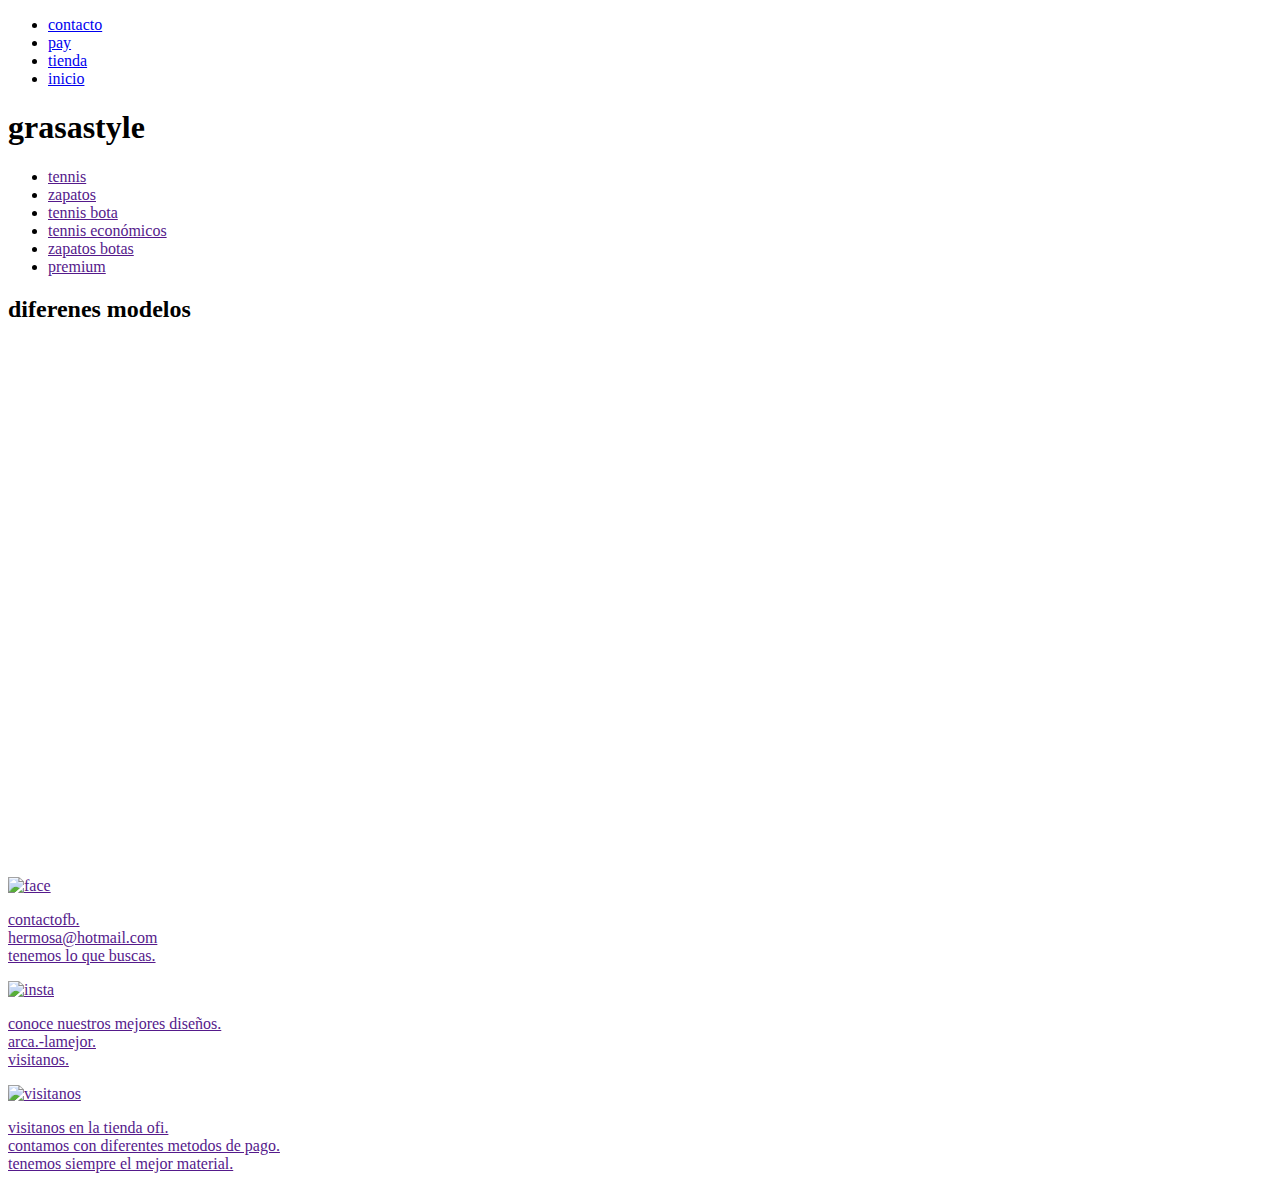
==== index.html @ f6c24d56 "corrección completa navbar" ====
<!DOCTYPE html>
<html lang="en">
    <head>
        <meta charset="UTF-8">
        <meta http-equiv="X-UA-Compatible" content="IE=edge">
        <meta name="viewport" content="width=device-width, initial-scale=1.0">
        <link rel="stylesheet" href="./diseño/pasos.css">
        <title>grasastyle</title>
    </head>
<!--esta la quero hacer como mi pagina principal basicamente un poco de todo-->
    <body>
        <header class="nav"><!--barra de navegación principal-->
            <nav>
                <ul>
                    <li><a href="./pagina/segunda.html">contacto</a>
                    <li><a href="./pagina/tercera.html">pay</a></li>
                    <li><a href="./pagina/cuarta.html">tienda</a></li>
                    <li><a href="./pagina/quinta.html">inicio</a></li>
                </ul>
            </nav>
            <h1>grasastyle</h1>
        </header>
        <main class="subnav">
            <article> <!--subbarra-->
                <nav>
                    <ul>
                        <li><a href="">tennis</a></li>
                        <li><a href="">zapatos</a></li>
                        <li><a href="">tennis bota</a></li>
                        <li><a href="">tennis económicos</a></li>
                        <li><a href="">zapatos botas</a></li>
                        <li><a href="">premium</a></li>
                    </ul>
                </nav>
                <section> 
                    <div>
                        <h2 class="subtitle">diferenes modelos</h2>
                    </div>
                    <div class="video">
                        <iframe width="942" height="530" src="https://www.youtube.com/embed/3RSHF_QM9GA" title="LV1920X1080" frameborder="0" allow="accelerometer; autoplay; clipboard-write; encrypted-media; gyroscope; picture-in-picture; web-share" allowfullscreen></iframe>
                    </div>
                </section>
            </article>
        </main>
        <aside>
        </aside>
        <footer>
            <div class="records">
                <a href="">
                    <img src="./img/logoface.png" alt="face">
                    <p>
                        contactofb. <br>
                        hermosa@hotmail.com <br>
                        tenemos lo que buscas.
                    </p>
                </a>
            </div>
            <div class="records">
                <a href=""> 
                    <img src="./img/logoinsta.png" alt="insta">
                    <p>
                        conoce nuestros mejores diseños. <br>
                        arca.-lamejor. <br>
                        visitanos.
                    </p>
                </a>    
            </div>
            <div class="records">
                <a href=""> 
                    <img src="./img/logoubi.png" alt="visitanos">
                    <p>
                    visitanos en la tienda ofi. <br>
                    contamos con diferentes metodos de pago. <br>
                    tenemos siempre el mejor material.
                    </p> 
                </a>
            </div>
        </footer>
    </body>
</html>
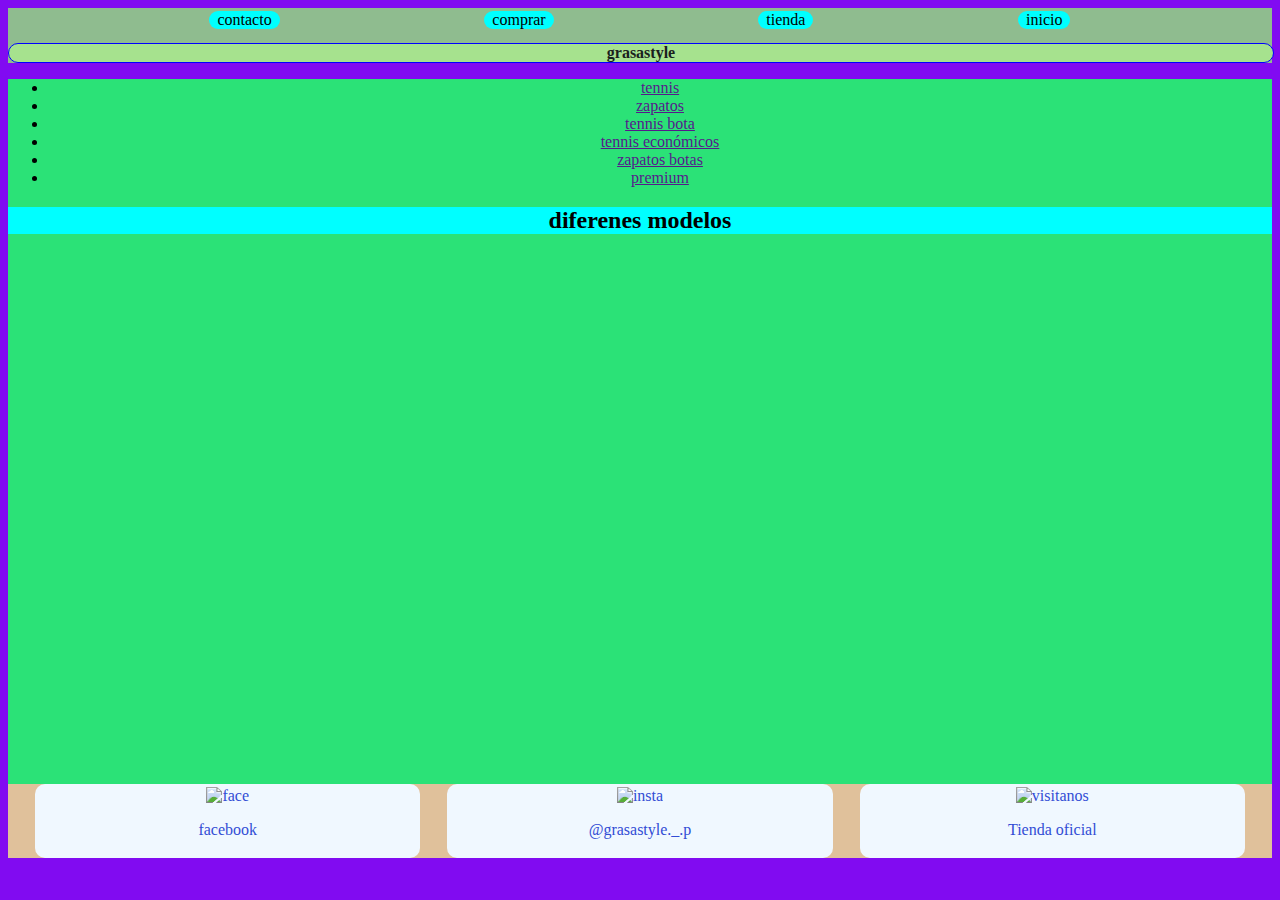
==== commit 5c9c76b0: "acomode un poco mas estetica la pagina" ====
--- a/index.html
+++ b/index.html
@@ -13,7 +13,7 @@
             <nav>
                 <ul>
                     <li><a href="./pagina/segunda.html">contacto</a>
-                    <li><a href="./pagina/tercera.html">pay</a></li>
+                    <li><a href="./pagina/tercera.html">comprar</a></li>
                     <li><a href="./pagina/cuarta.html">tienda</a></li>
                     <li><a href="./pagina/quinta.html">inicio</a></li>
                 </ul>
@@ -45,36 +45,32 @@
         <aside>
         </aside>
         <footer>
-            <div class="records">
-                <a href="">
-                    <img src="./img/logoface.png" alt="face">
-                    <p>
-                        contactofb. <br>
-                        hermosa@hotmail.com <br>
-                        tenemos lo que buscas.
-                    </p>
-                </a>
-            </div>
-            <div class="records">
-                <a href=""> 
-                    <img src="./img/logoinsta.png" alt="insta">
-                    <p>
-                        conoce nuestros mejores diseños. <br>
-                        arca.-lamejor. <br>
-                        visitanos.
-                    </p>
-                </a>    
-            </div>
-            <div class="records">
-                <a href=""> 
-                    <img src="./img/logoubi.png" alt="visitanos">
-                    <p>
-                    visitanos en la tienda ofi. <br>
-                    contamos con diferentes metodos de pago. <br>
-                    tenemos siempre el mejor material.
-                    </p> 
-                </a>
-            </div>
+            <section class="recor">
+                <div class="records">
+                    <a href="">
+                        <img src="../img/logoface.png" alt="face">
+                        <p>
+                            facebook
+                        </p>
+                    </a>
+                </div>
+                <div class="records">
+                    <a href="">
+                        <img src="../img/logoinsta.png" alt="insta">
+                        <p>
+                            @grasastyle._.p
+                        </p>
+                    </a>
+                </div>
+                <div class="records">
+                    <a href="">
+                        <img src="../img/logoubi.png" alt="visitanos">
+                        <p>
+                            Tienda oficial
+                        </p>
+                    </a>
+                </div>
+            </section>
         </footer>
     </body>
 </html>--- a/diseño/pasos.css
+++ b/diseño/pasos.css
@@ -0,0 +1,134 @@
+body {
+    background-color: rgb(129, 11, 241);
+}
+h1 { /*titulo de los temas principales de paginas importantes*/
+    background-color: rgb(166, 226, 142);
+    text-align: center ;
+    width: 100%;
+    color: rgb(26, 33, 29);
+    font-family:'Times New Roman', Times, serif;
+    font-size: 100%;
+    border: 1px solid blue;
+    border-radius: 50px;
+}
+.nav { /*barra de navegación*/ /*caja*/
+    background-color: darkseagreen;
+    width: 100%;
+}
+.nav nav ul { /*barra de navegacion*/
+    display: flex;
+    list-style-type: none;
+    flex-direction: row;
+    flex-wrap: wrap;
+    align-items: center;
+    justify-content: space-evenly;
+    font-size: 1rem;
+    margin: 0;
+    padding: 0;
+}
+.nav nav ul li{
+    background-color: aqua;
+    border-radius: 15px;
+    margin:.2rem;
+    display: inline;
+}
+.nav nav ul li a {
+    text-decoration: none;
+    color: black;
+    padding: .5rem;
+}
+.subtitle { 
+    background-color: aqua;
+    text-align: center;
+}
+.video {
+    display: flex;
+    width: 100%;
+    justify-content: center;
+}
+.subnav article{
+    background-color: #2be277;
+    text-align: center;
+}
+.subnav article section div {
+    margin: auto;
+}
+.contact {
+    display: flex;
+    flex-direction: column;
+    align-items: center;
+}
+.contact form {
+    background-color: rgb(79, 140, 208);
+}
+.contact .contactclient{
+    border: none;
+    background-color: #2be277;
+    width: 100%;
+    padding: 5px;
+}
+.contact .contactclient a {
+    text-decoration: none;
+    color: black;
+}
+.pay {
+    background-color: rgb(235, 200, 82);
+    font-weight: 900;
+    text-align: center;
+}
+.card {
+    background-color: blue;
+    text-align: center;
+    width: 15rem;
+}
+.card__img {
+    border: 3px solid grey;
+    margin: auto;
+}
+.card__tittle, .card__description {
+    font-family: Impact, Haettenschweiler, 'Arial Narrow Bold', sans-serif;
+}
+.card__button{
+    background-color: burlywood;
+    text-align: center;
+}
+/*al footer ya no supe como hacerle solo quería que se quedara sujetado en la parte de abajo*/
+.recor {
+    background-color:rgb(224, 193, 155) ;
+    display: flex;
+    flex-direction:row;
+    text-align: center;
+    justify-content: space-evenly;
+    align-items: center;
+    width: 100%;
+}
+.recor .records {
+    background-color: aliceblue;
+    text-decoration: none;
+    border-radius: 10px;
+    padding: 3px;
+    width: 30%;
+}
+.recor .records a {
+    text-decoration: none;
+    color: rgb(50, 77, 213);
+} 
+.recor .records img {
+    width: 30%;
+}
+
+
+
+@media screen and (max-width:422px){
+    /*empezando a trabajar con grillas*/
+    .nav {
+        display: inline-block;
+        
+    }
+    .nav nav ul {
+        
+        flex-direction: row;
+    }
+    
+} 
+/*hice lo que pude prof y tutores jeje muchas gracias :)*/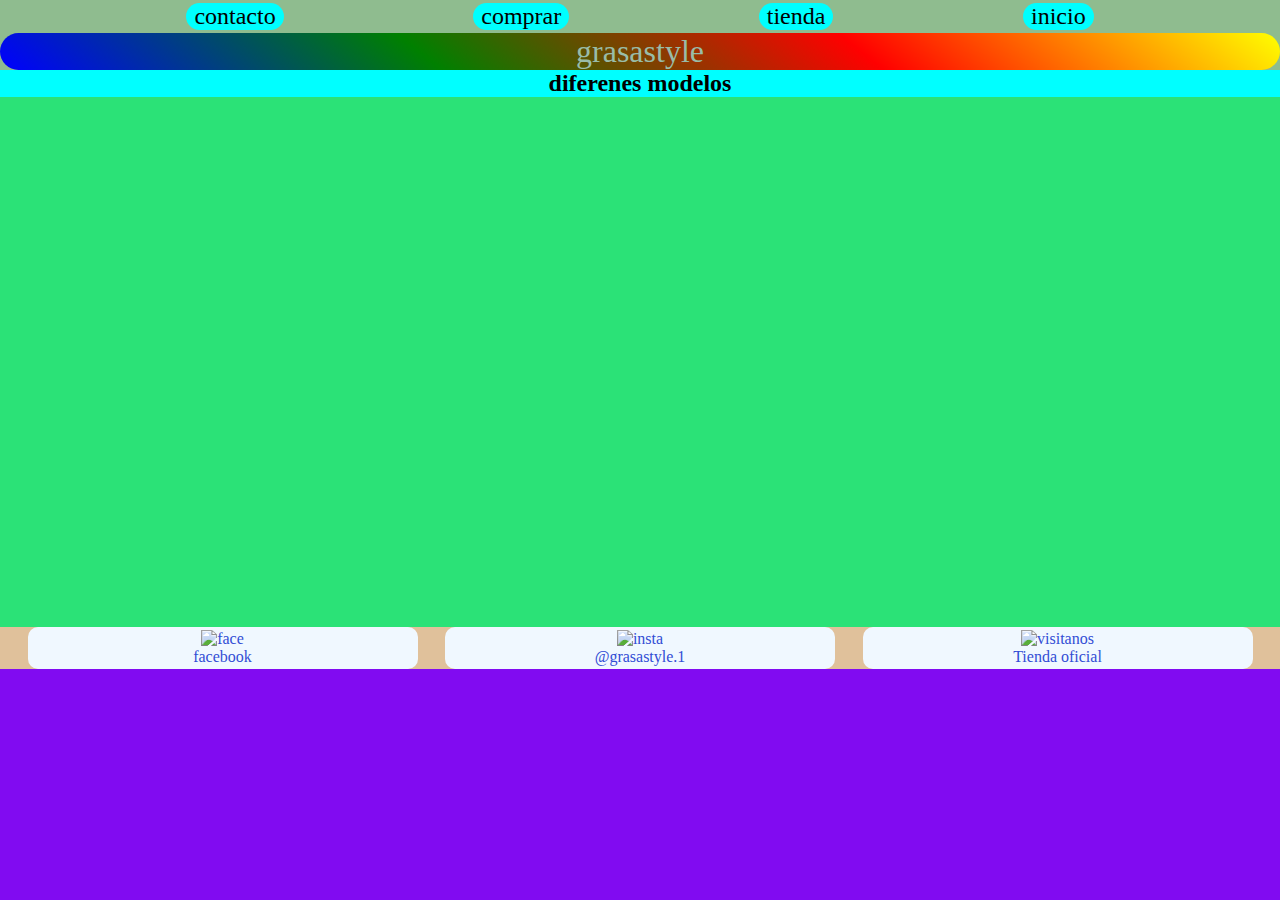
==== commit 76776960: "subbarra de navegación al index en el titulo y mejor diseño" ====
--- a/index.html
+++ b/index.html
@@ -18,12 +18,9 @@
                     <li><a href="./pagina/quinta.html">inicio</a></li>
                 </ul>
             </nav>
-            <h1>grasastyle</h1>
-        </header>
-        <main class="subnav">
-            <article> <!--subbarra-->
-                <nav>
-                    <ul>
+            <h1 class="gradiente">grasastyle
+                <nav class="sub">
+                    <ul class="subnav">
                         <li><a href="">tennis</a></li>
                         <li><a href="">zapatos</a></li>
                         <li><a href="">tennis bota</a></li>
@@ -32,6 +29,10 @@
                         <li><a href="">premium</a></li>
                     </ul>
                 </nav>
+            </h1>
+        </header>
+        <main class="mate">
+            <article> <!--video-->
                 <section> 
                     <div>
                         <h2 class="subtitle">diferenes modelos</h2>
@@ -48,7 +49,7 @@
             <section class="recor">
                 <div class="records">
                     <a href="">
-                        <img src="../img/logoface.png" alt="face">
+                        <img src="./img/logoface.png" alt="face">
                         <p>
                             facebook
                         </p>
@@ -56,15 +57,15 @@
                 </div>
                 <div class="records">
                     <a href="">
-                        <img src="../img/logoinsta.png" alt="insta">
+                        <img src="./img/logoinsta.png" alt="insta">
                         <p>
-                            @grasastyle._.p
+                            @grasastyle.1
                         </p>
                     </a>
                 </div>
                 <div class="records">
                     <a href="">
-                        <img src="../img/logoubi.png" alt="visitanos">
+                        <img src="./img/logoubi.png" alt="visitanos">
                         <p>
                             Tienda oficial
                         </p>
--- a/diseño/pasos.css
+++ b/diseño/pasos.css
@@ -1,19 +1,36 @@
+* {
+    margin: 0;
+    padding: 0;
+}    
 body {
     background-color: rgb(129, 11, 241);
 }
-h1 { /*titulo de los temas principales de paginas importantes*/
-    background-color: rgb(166, 226, 142);
-    text-align: center ;
-    width: 100%;
-    color: rgb(26, 33, 29);
-    font-family:'Times New Roman', Times, serif;
-    font-size: 100%;
-    border: 1px solid blue;
-    border-radius: 50px;
-}
 .nav { /*barra de navegación*/ /*caja*/
     background-color: darkseagreen;
+    align-items: center;
     width: 100%;
+}
+.nav .gradiente { /*titulo de los temas principales de paginas importantes*/
+    background-color: rgb(33, 43, 225);
+    text-align: center;
+    font-weight: 300;
+    width: 100%;
+    color: rgb(153, 188, 168);
+    font-family:'Times New Roman', Times, serif;
+    border-radius: 30px;
+    background-image: linear-gradient(39deg, blue, green, red, yellow) ;
+}
+.nav .gradiente .sub {
+    transition: 3s;
+    display: none;
+}
+
+.nav .gradiente .sub .subnav li{
+    background-color: #2be277;
+}
+.gradiente:hover> .sub {
+    display: flex;
+
 }
 .nav nav ul { /*barra de navegacion*/
     display: flex;
@@ -22,9 +39,7 @@
     flex-wrap: wrap;
     align-items: center;
     justify-content: space-evenly;
-    font-size: 1rem;
-    margin: 0;
-    padding: 0;
+    font-size: 1.5rem;
 }
 .nav nav ul li{
     background-color: aqua;
@@ -46,11 +61,11 @@
     width: 100%;
     justify-content: center;
 }
-.subnav article{
+.mate article{
     background-color: #2be277;
     text-align: center;
 }
-.subnav article section div {
+.mate article section div {
     margin: auto;
 }
 .contact {
@@ -64,35 +79,64 @@
 .contact .contactclient{
     border: none;
     background-color: #2be277;
-    width: 100%;
+    border-radius: 15px;
+    width: 8%;
     padding: 5px;
+    margin: 1rem;
 }
 .contact .contactclient a {
     text-decoration: none;
     color: black;
+    width: 100%;
 }
 .pay {
     background-color: rgb(235, 200, 82);
     font-weight: 900;
     text-align: center;
 }
+.products {
+    display: flex;
+    align-items: center;
+    justify-content: center;
+    flex-wrap: wrap;
+}
 .card {
     background-color: blue;
-    text-align: center;
-    width: 15rem;
-}
-.card__img {
-    border: 3px solid grey;
-    margin: auto;
+    width: 13rem;
+    margin: 1rem;
+    padding: .8rem;
+    border-radius: 16px;
 }
 .card__tittle, .card__description {
-    font-family: Impact, Haettenschweiler, 'Arial Narrow Bold', sans-serif;
+    display: flex;
+    flex-direction: column;
+    align-items: center;
 }
-.card__button{
-    background-color: burlywood;
+.card .card__img {
+
+    width: 100%;
+}
+.card .price {
+    display: flex;
+    justify-content: space-between;
+}
+.card .price a {
+    border: 2px solid black;
+    background-color: brown;
+    border-radius: 10px;
+}
+.ingreso {
+    background-color: chocolate;
+    display: inline-block;
+    margin: 3rem;
+}
+.imgini {
     text-align: center;
+    margin: 1rem;
 }
-/*al footer ya no supe como hacerle solo quería que se quedara sujetado en la parte de abajo*/
+.imgini img {
+    width: 50%;
+}
 .recor {
     background-color:rgb(224, 193, 155) ;
     display: flex;
@@ -119,6 +163,13 @@
 
 
 
+@media screen and (max-width:720px) {
+    .contact .contactclient{
+        width: 12%;
+    }
+}
+
+
 @media screen and (max-width:422px){
     /*empezando a trabajar con grillas*/
     .nav {
@@ -129,6 +180,8 @@
         
         flex-direction: row;
     }
-    
+    .contact .contactclient{
+        width: 40%;
+    }
 } 
 /*hice lo que pude prof y tutores jeje muchas gracias :)*/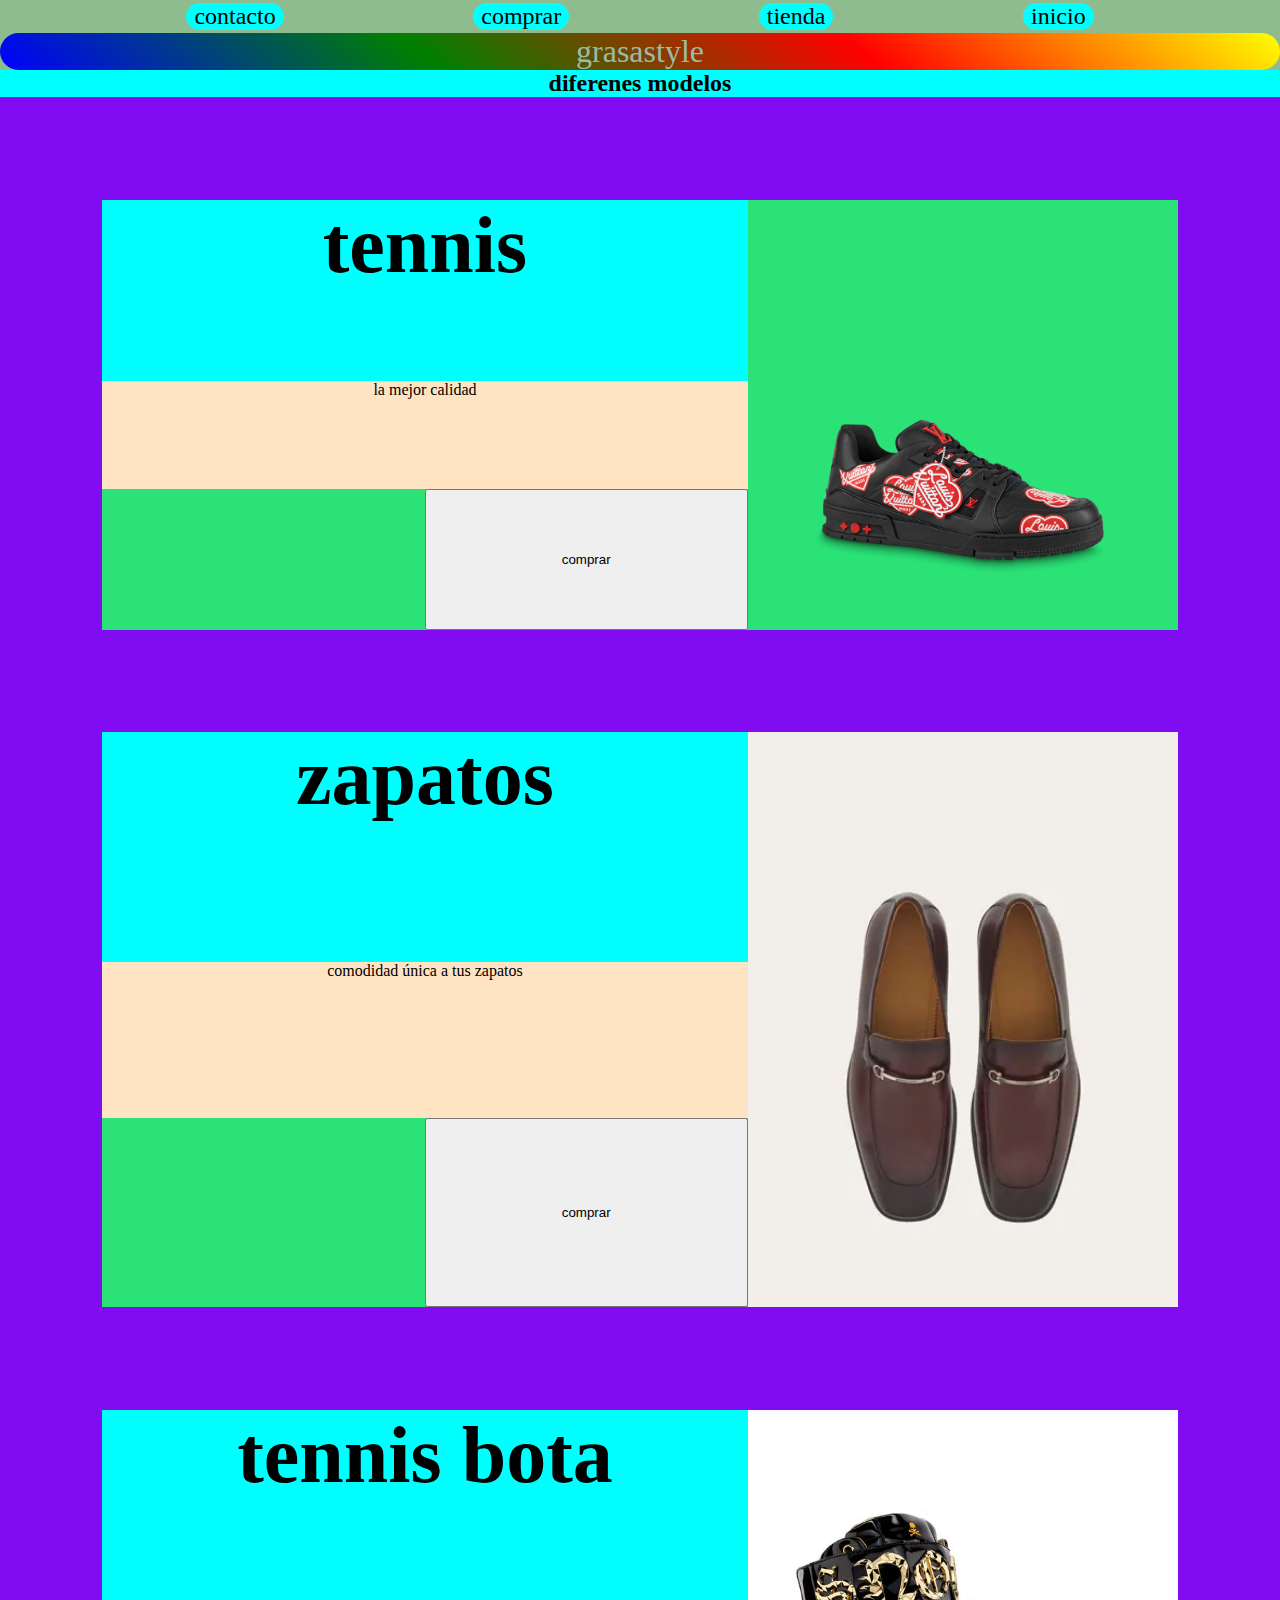
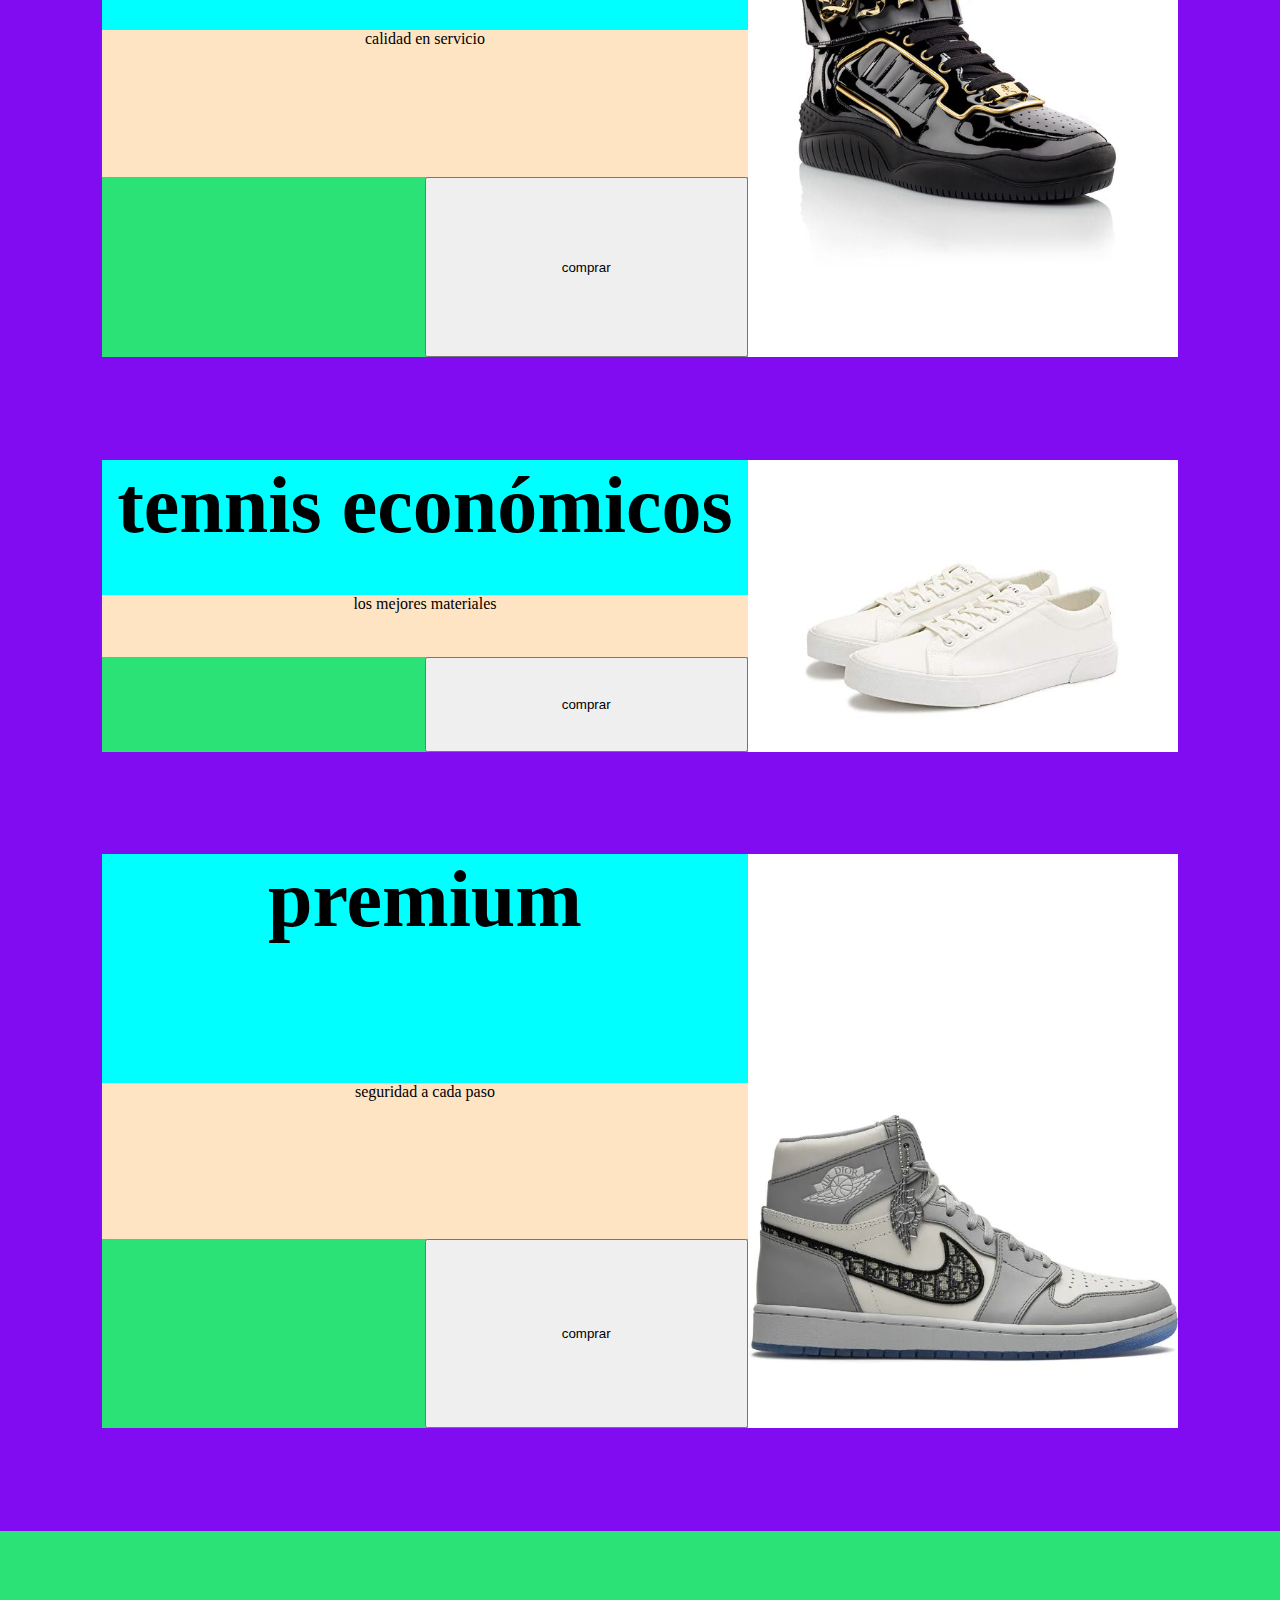
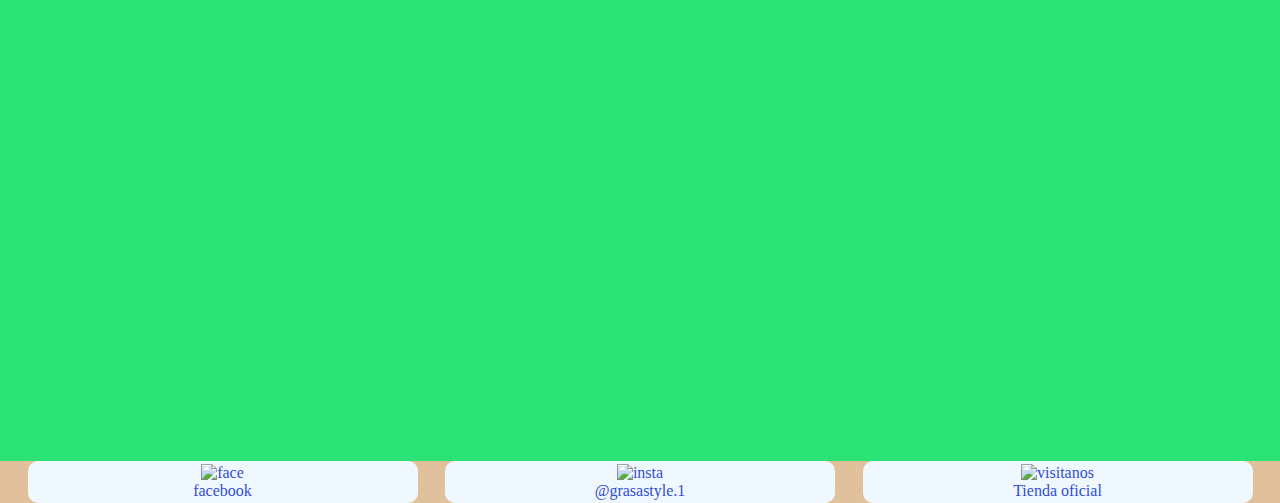
==== commit 88d92a6c: "empezando a dar grid al index" ====
--- a/index.html
+++ b/index.html
@@ -25,18 +25,49 @@
                         <li><a href="">zapatos</a></li>
                         <li><a href="">tennis bota</a></li>
                         <li><a href="">tennis económicos</a></li>
-                        <li><a href="">zapatos botas</a></li>
                         <li><a href="">premium</a></li>
                     </ul>
                 </nav>
             </h1>
         </header>
         <main class="mate">
-            <article> <!--video-->
-                <section> 
-                    <div>
-                        <h2 class="subtitle">diferenes modelos</h2>
-                    </div>
+            <section>
+                <div>
+                    <h2 class="subtitle">diferenes modelos</h2>
+                </div>
+            </section>
+            <article class="propri">
+                <h3 class="propri__tittle">tennis</h3>
+                <p class="propri__parrafo">la mejor calidad</p>
+                <button class="propri__button">comprar</button> <!--call to action-->
+                <img class="propri__img" src="./img/tennilv.webp" alt="">
+            </article>
+            <article class="propri">
+                <h3 class="propri__tittle">zapatos</h3>
+                <p class="propri__parrafo">comodidad única a tus zapatos</p>
+                <button class="propri__button">comprar</button> <!--call to action-->
+                <img class="propri__img" src="./img/zapato.webp" alt="">
+            </article>
+            <article class="propri">
+                <h3 class="propri__tittle">tennis bota</h3>
+                <p class="propri__parrafo">calidad en servicio</p>
+                <button class="propri__button">comprar</button> <!--call to action-->
+                <img class="propri__img" src="./img/tennbot.jpg" alt="">
+            </article>
+            <article class="propri">
+                <h3 class="propri__tittle">tennis económicos</h3>
+                <p class="propri__parrafo">los mejores materiales</p>
+                <button class="propri__button">comprar</button> <!--call to action-->
+                <img class="propri__img" src="./img/baratos.jpg" alt="">
+            </article>
+            <article class="propri">
+                <h3 class="propri__tittle">premium</h3>
+                <p class="propri__parrafo">seguridad a cada paso</p>
+                <button class="propri__button">comprar</button> <!--call to action-->
+                <img class="propri__img" src="./img/prmium.webp" alt="">
+            </article>
+            <article> 
+                <section> <!--video--> 
                     <div class="video">
                         <iframe width="942" height="530" src="https://www.youtube.com/embed/3RSHF_QM9GA" title="LV1920X1080" frameborder="0" allow="accelerometer; autoplay; clipboard-write; encrypted-media; gyroscope; picture-in-picture; web-share" allowfullscreen></iframe>
                     </div>
--- a/diseño/pasos.css
+++ b/diseño/pasos.css
@@ -24,12 +24,11 @@
     transition: 3s;
     display: none;
 }
-
 .nav .gradiente .sub .subnav li{
     background-color: #2be277;
 }
 .gradiente:hover> .sub {
-    display: flex;
+    display: inline;
 
 }
 .nav nav ul { /*barra de navegacion*/
@@ -52,13 +51,42 @@
     color: black;
     padding: .5rem;
 }
-.subtitle { 
+.mate .subtitle { 
     background-color: aqua;
     text-align: center;
 }
+.mate .propri {
+    display:grid;
+    grid-template-columns: 30% 30% 40%;
+    grid-template-rows: min-content min-content min-content;
+    grid-template-areas: 
+    "titulo  titulo img"
+    "parrafo  parrafo img"
+    "...  call  img";
+    margin: 8%;
+}
+.mate .propri .propri__tittle {
+    grid-area: titulo;
+    background-color: aqua;
+    font-size: 5rem;
+}
+.mate .propri .propri__parrafo {
+    grid-area: parrafo;
+    background-color: bisque;
+}
+.mate .propri .propri__img {
+    grid-area: img;
+    display: block;
+    margin: auto;
+    width: 100%;
+}
+.mate .propri .propri__button{
+    grid-area: call;
+    padding: 1rem;
+}
 .video {
     display: flex;
-    width: 100%;
+    width: 90%;
     justify-content: center;
 }
 .mate article{
@@ -130,6 +158,13 @@
     display: inline-block;
     margin: 3rem;
 }
+.butingres input{
+    display: block;
+    border: none;
+    padding: 1rem;
+    margin: 2rem;
+    background-color: aquamarine;
+}
 .imgini {
     text-align: center;
     margin: 1rem;
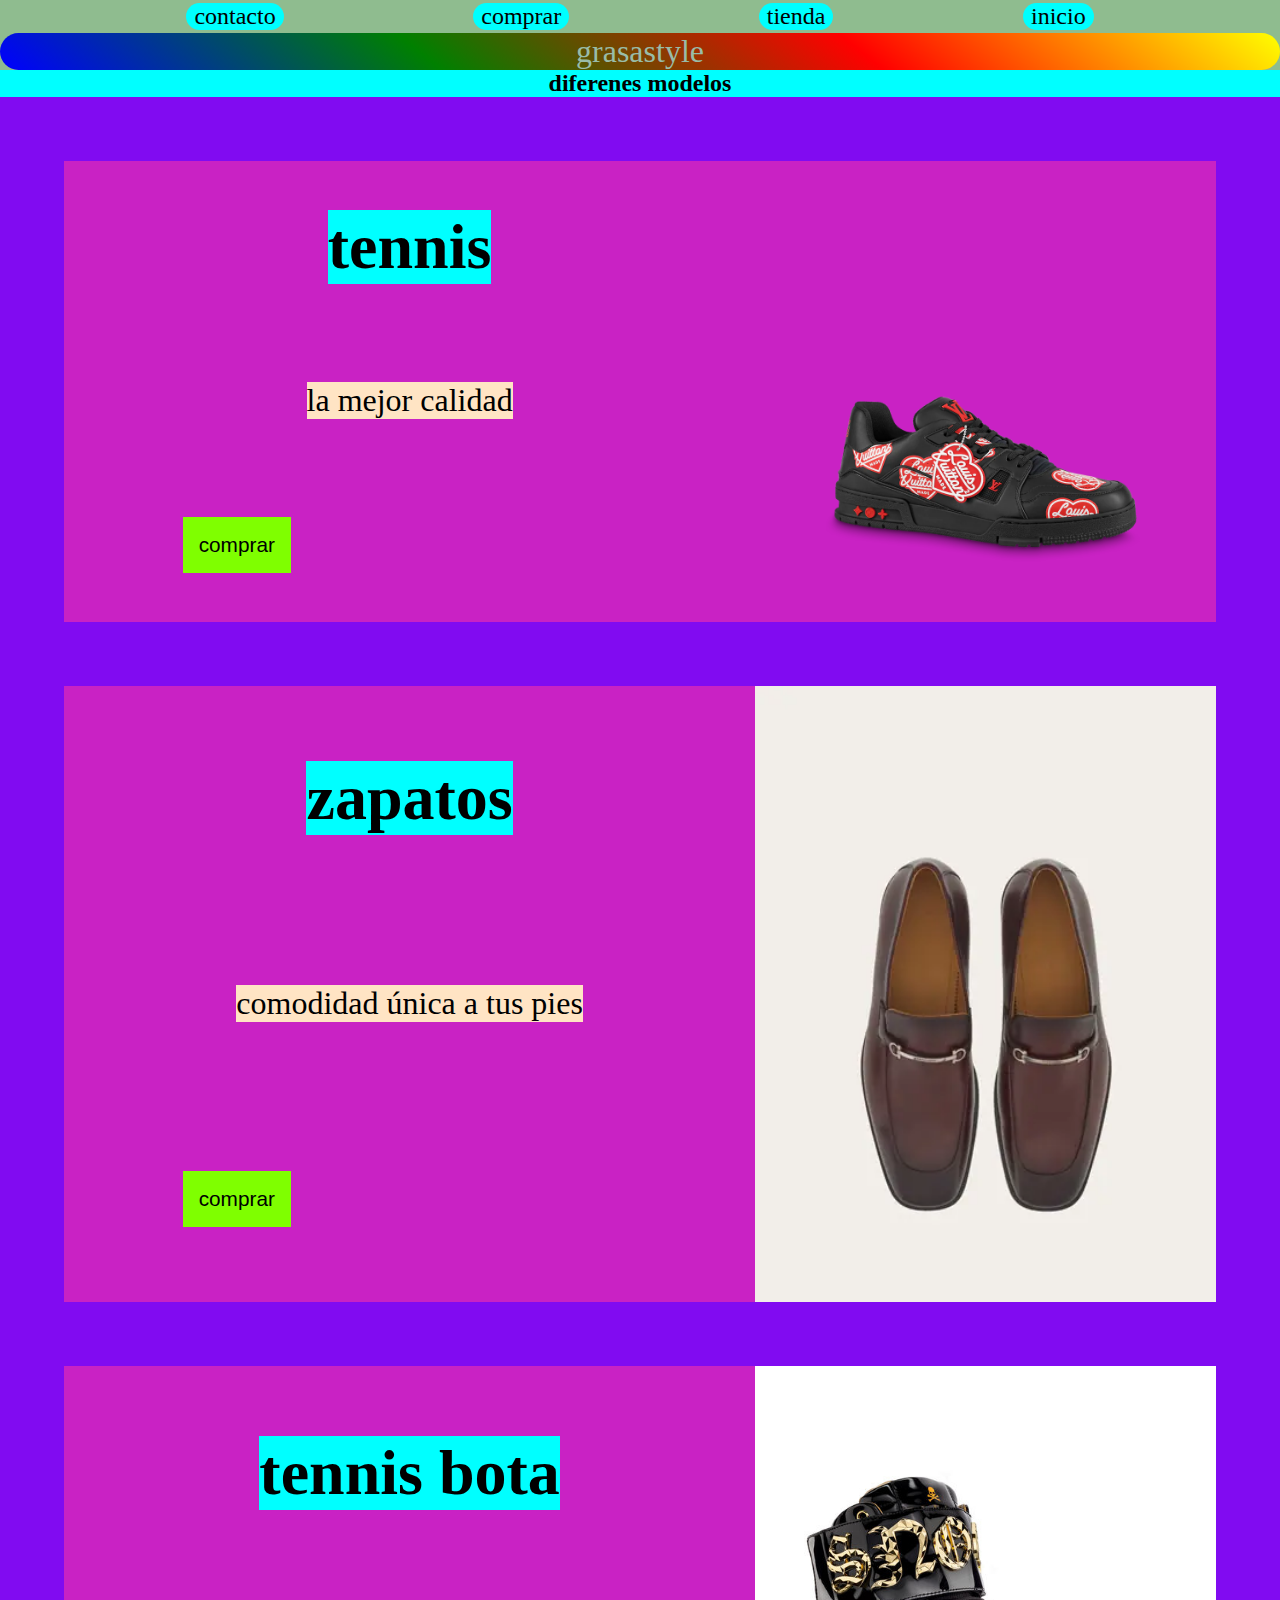
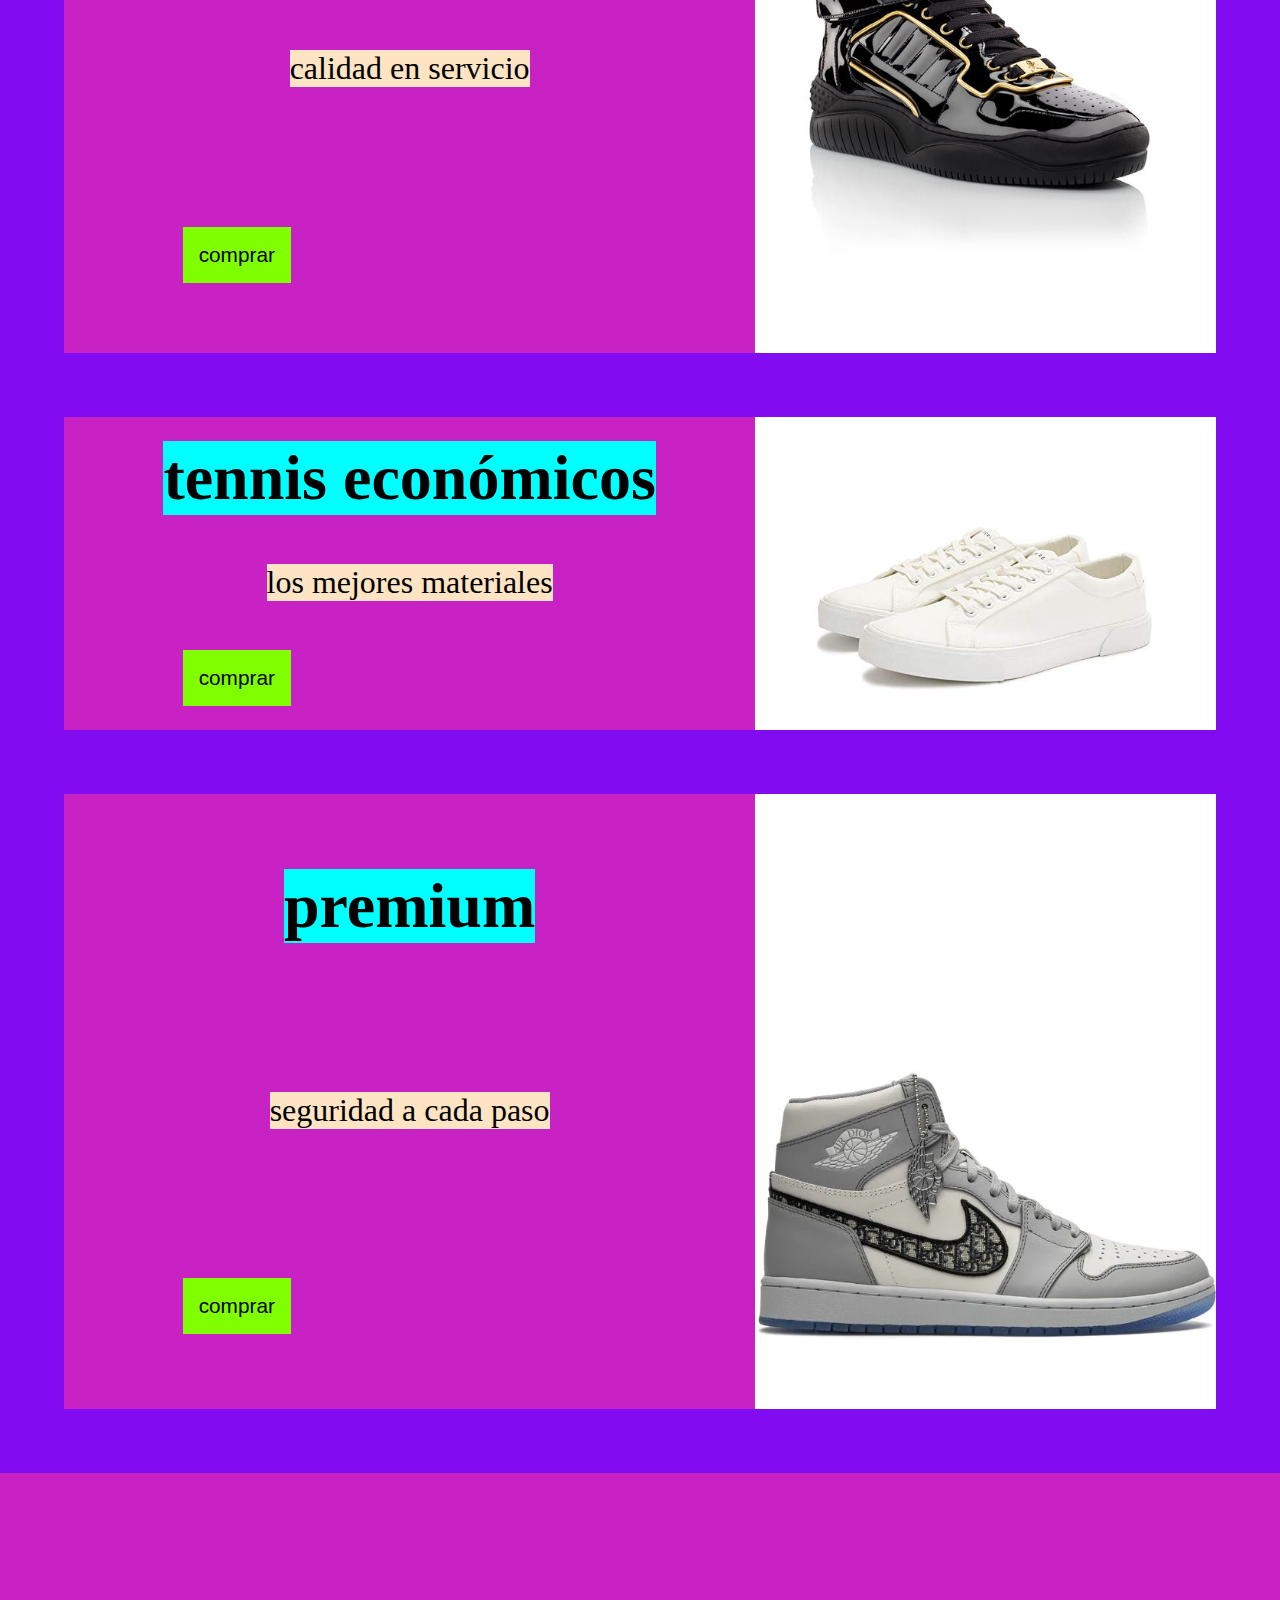
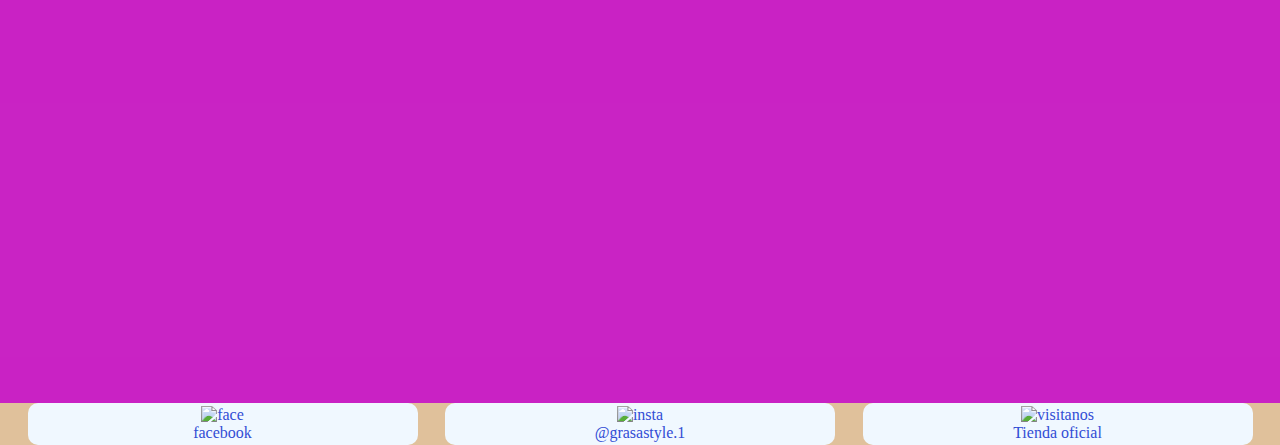
==== commit e137a124: "pagina terminada sin bootstrap" ====
--- a/index.html
+++ b/index.html
@@ -44,7 +44,7 @@
             </article>
             <article class="propri">
                 <h3 class="propri__tittle">zapatos</h3>
-                <p class="propri__parrafo">comodidad única a tus zapatos</p>
+                <p class="propri__parrafo">comodidad única a tus pies</p>
                 <button class="propri__button">comprar</button> <!--call to action-->
                 <img class="propri__img" src="./img/zapato.webp" alt="">
             </article>
--- a/diseño/pasos.css
+++ b/diseño/pasos.css
@@ -20,12 +20,24 @@
     border-radius: 30px;
     background-image: linear-gradient(39deg, blue, green, red, yellow) ;
 }
+.nav .gradiente:hover {
+    animation-name: tema;
+    animation-duration: .6s;
+}
+@keyframes tema {
+    50% {
+        transform: scale(.9);
+    }
+}
 .nav .gradiente .sub {
     transition: 3s;
     display: none;
 }
 .nav .gradiente .sub .subnav li{
-    background-color: #2be277;
+    background-color: aqua;
+}
+.nav .gradiente .subnav li:hover {
+    background-color: #3c72e7;
 }
 .gradiente:hover> .sub {
     display: inline;
@@ -45,6 +57,11 @@
     border-radius: 15px;
     margin:.2rem;
     display: inline;
+    transition: .5s;
+}
+.nav nav ul li:hover {
+    background-color: #3c72e7;
+    transform: scale(1.1);
 }
 .nav nav ul li a {
     text-decoration: none;
@@ -62,17 +79,21 @@
     grid-template-areas: 
     "titulo  titulo img"
     "parrafo  parrafo img"
-    "...  call  img";
-    margin: 8%;
+    "call  ...  img";
+    margin: 5%;
+    align-items: center;
+    justify-items: center;
 }
 .mate .propri .propri__tittle {
     grid-area: titulo;
-    background-color: aqua;
-    font-size: 5rem;
+    text-align: center;
+    background-color: aqua;
+    font-size: 4rem;
 }
 .mate .propri .propri__parrafo {
     grid-area: parrafo;
     background-color: bisque;
+    font-size: 2rem;
 }
 .mate .propri .propri__img {
     grid-area: img;
@@ -82,7 +103,12 @@
 }
 .mate .propri .propri__button{
     grid-area: call;
+    background-color: chartreuse;
+    border: none;
+    width: min-content;
+    height: min-content;
     padding: 1rem;
+    font-size: 1.3rem;
 }
 .video {
     display: flex;
@@ -90,7 +116,7 @@
     justify-content: center;
 }
 .mate article{
-    background-color: #2be277;
+    background-color: #e22bb4be;
     text-align: center;
 }
 .mate article section div {
@@ -119,7 +145,7 @@
 }
 .pay {
     background-color: rgb(235, 200, 82);
-    font-weight: 900;
+    font-size: 1.4rem;
     text-align: center;
 }
 .products {
@@ -156,14 +182,16 @@
 .ingreso {
     background-color: chocolate;
     display: inline-block;
+    font-size: 1rem;
     margin: 3rem;
 }
-.butingres input{
+.butingres button{
     display: block;
     border: none;
-    padding: 1rem;
+    padding: .6rem;
     margin: 2rem;
     background-color: aquamarine;
+    font-size: 1.5rem;
 }
 .imgini {
     text-align: center;
@@ -197,10 +225,18 @@
 }
 
 
-
 @media screen and (max-width:720px) {
     .contact .contactclient{
         width: 12%;
+    }
+    .mate .propri {
+        grid-template-columns: 100%;
+        grid-template-rows: min-content min-content min-content min-content;
+        grid-template-areas:
+        "titulo"
+        "img"
+        "parrafo"
+        "call";
     }
 }
 
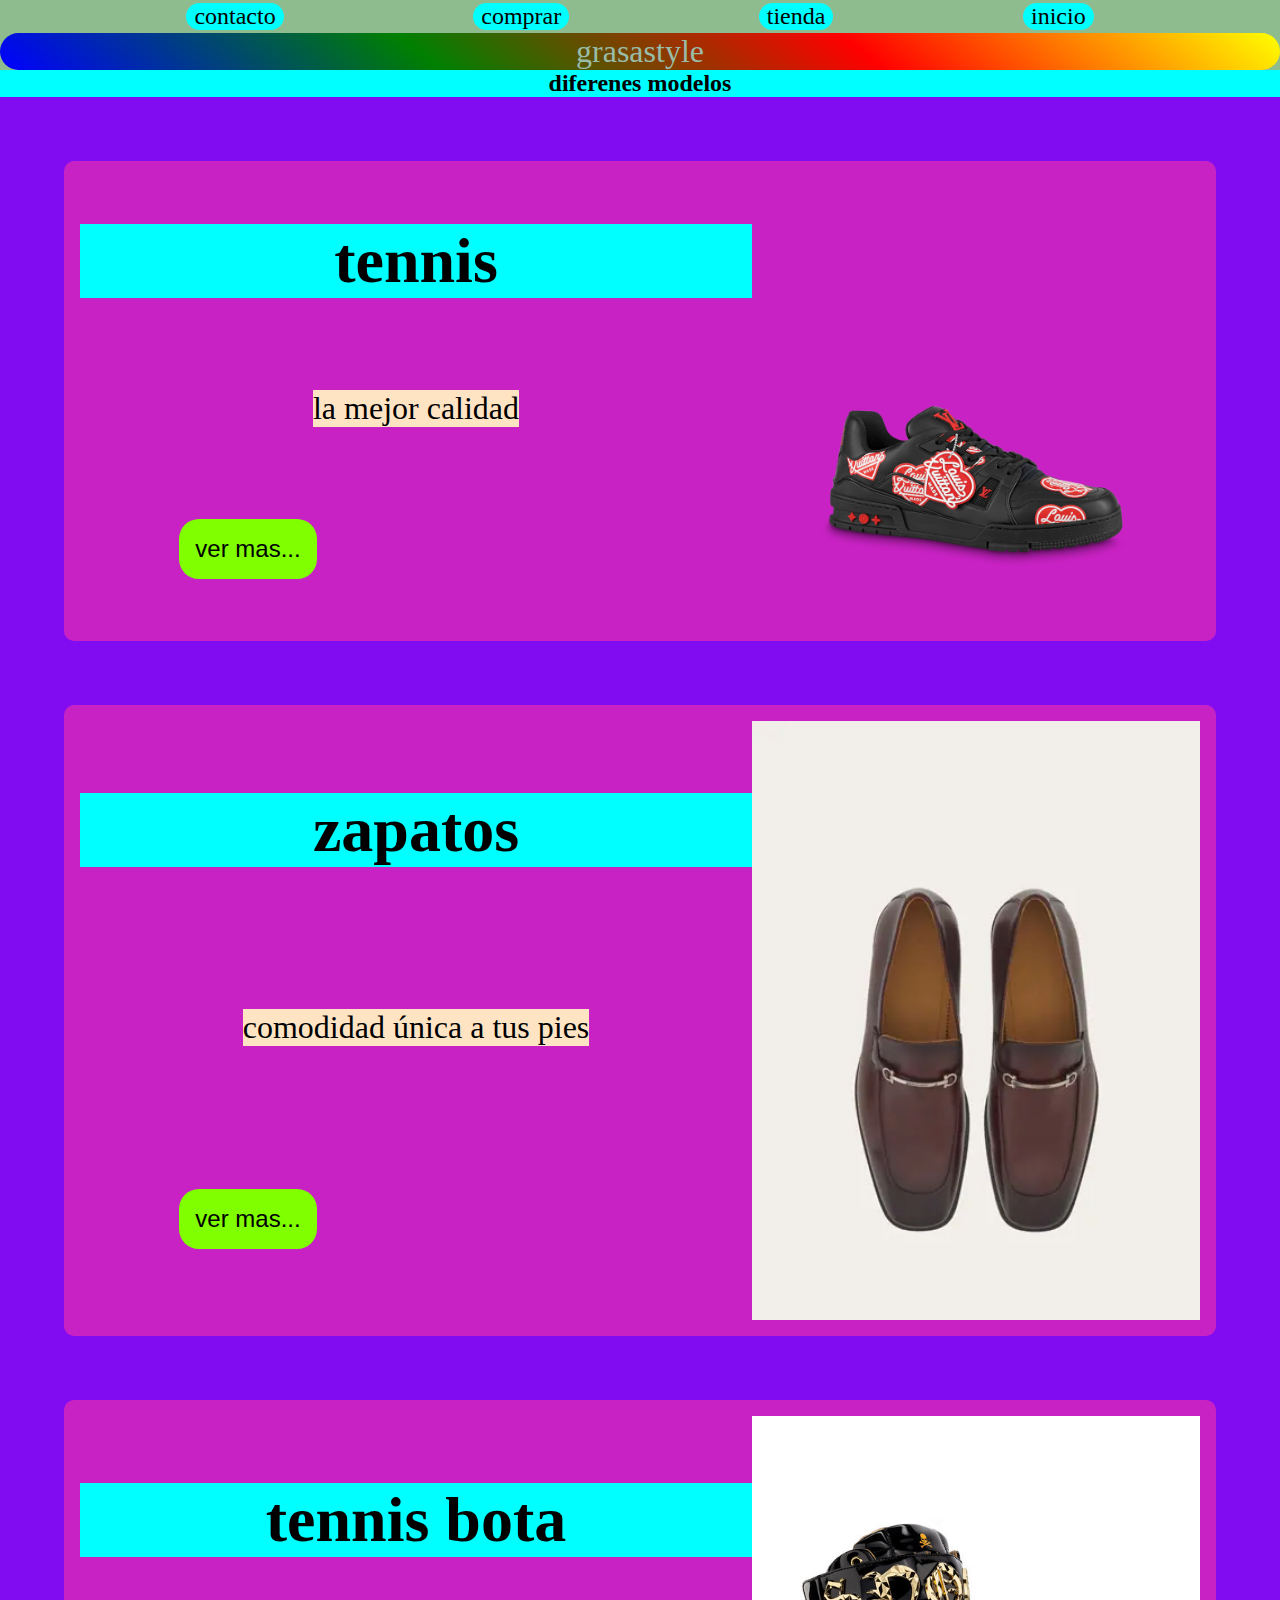
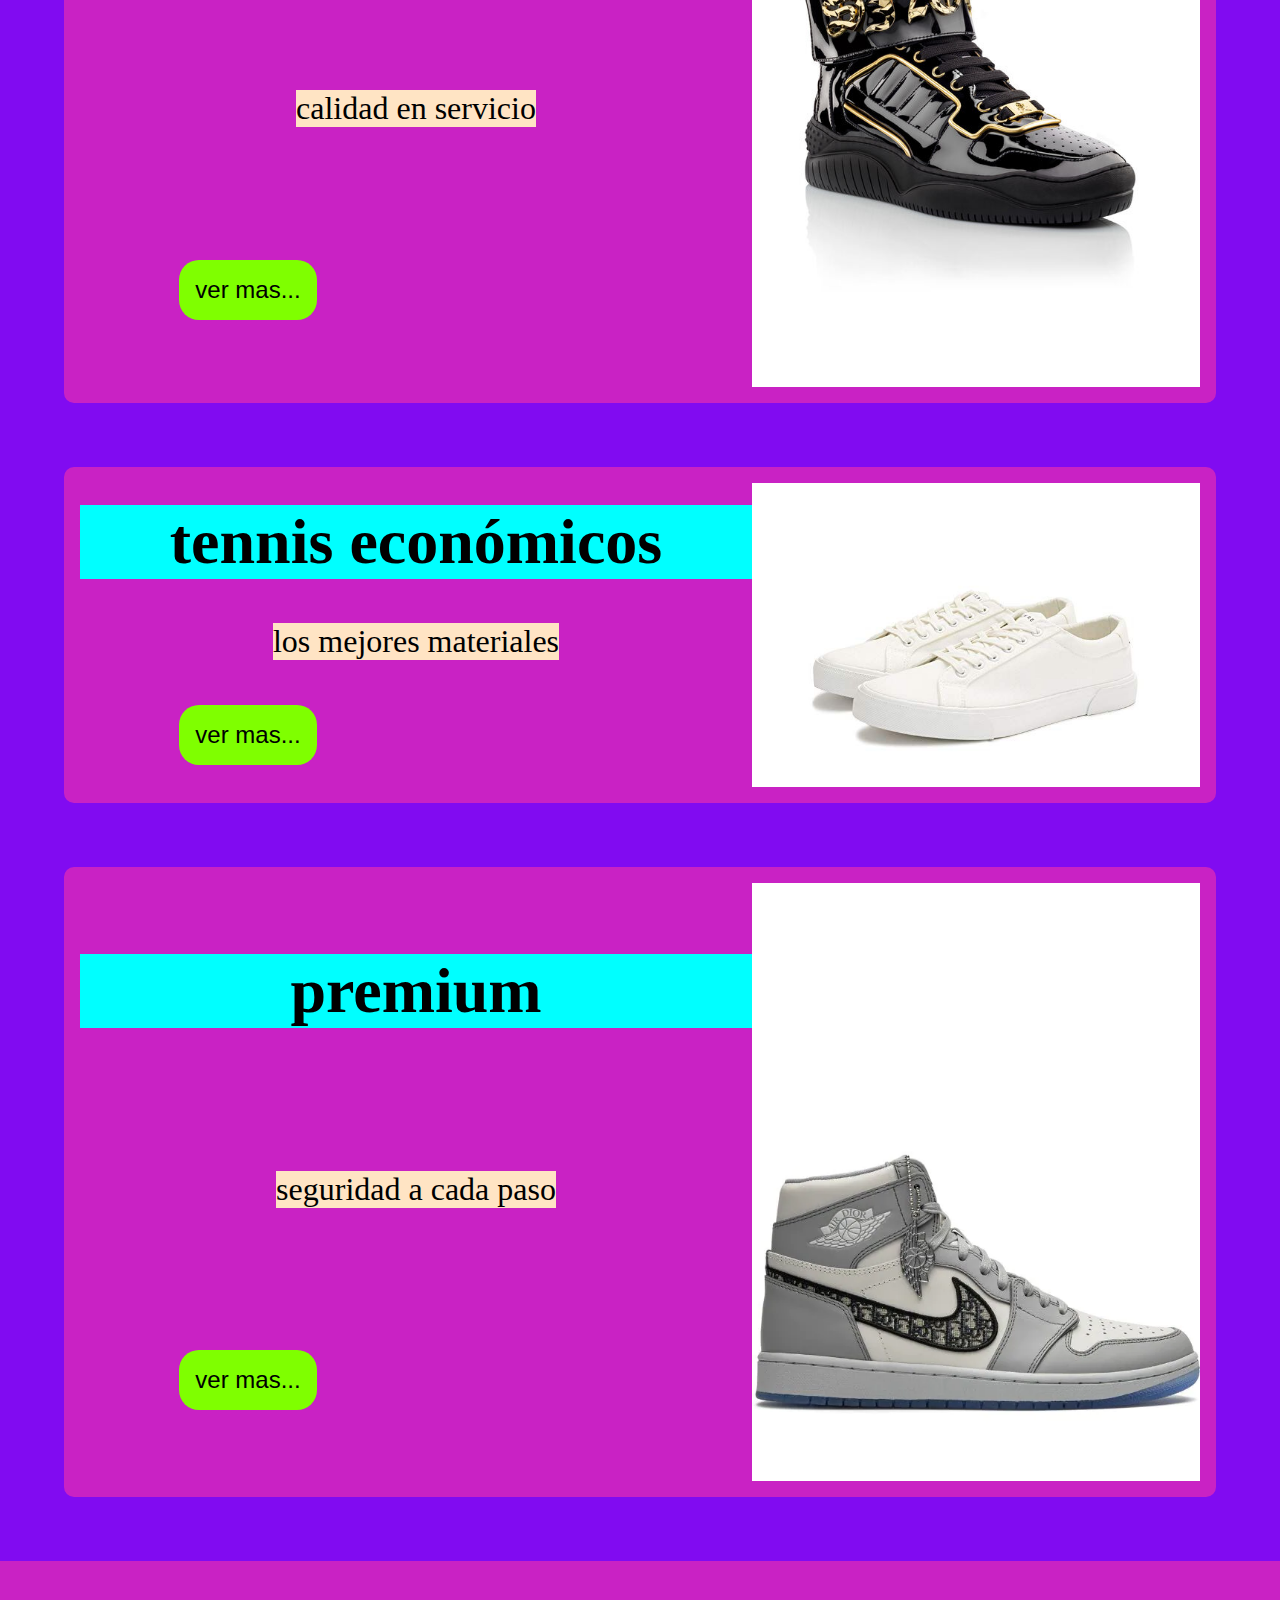
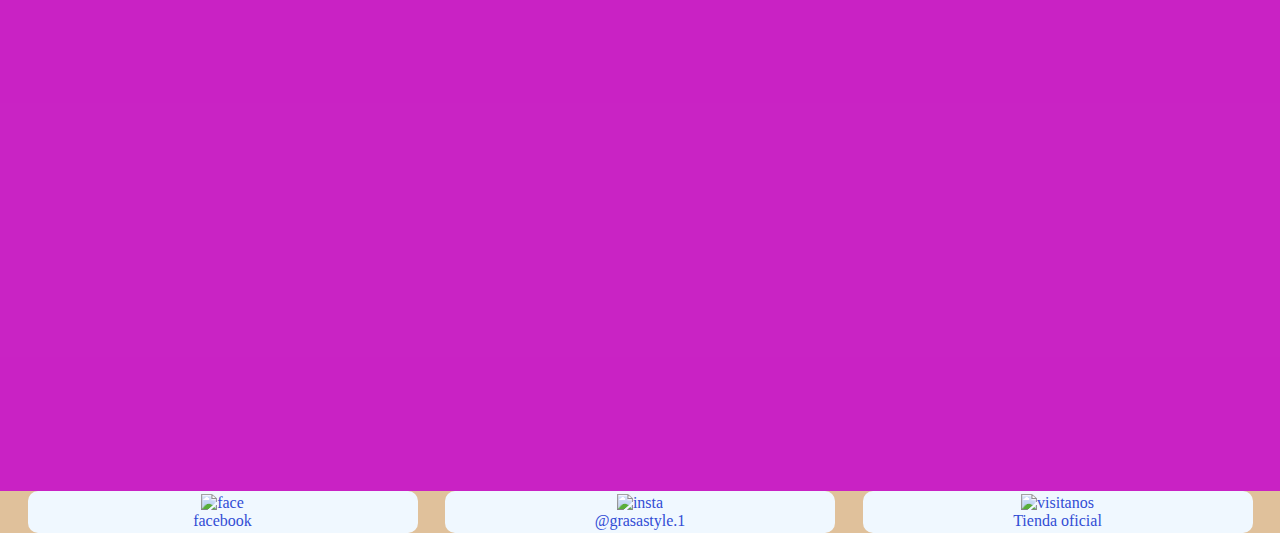
==== commit 472c5df7: "pagina terminadav1" ====
--- a/index.html
+++ b/index.html
@@ -39,31 +39,31 @@
             <article class="propri">
                 <h3 class="propri__tittle">tennis</h3>
                 <p class="propri__parrafo">la mejor calidad</p>
-                <button class="propri__button">comprar</button> <!--call to action-->
+                <button class="propri__button">ver mas...</button> <!--call to action-->
                 <img class="propri__img" src="./img/tennilv.webp" alt="">
             </article>
             <article class="propri">
                 <h3 class="propri__tittle">zapatos</h3>
                 <p class="propri__parrafo">comodidad única a tus pies</p>
-                <button class="propri__button">comprar</button> <!--call to action-->
+                <button class="propri__button">ver mas...</button> <!--call to action-->
                 <img class="propri__img" src="./img/zapato.webp" alt="">
             </article>
             <article class="propri">
                 <h3 class="propri__tittle">tennis bota</h3>
                 <p class="propri__parrafo">calidad en servicio</p>
-                <button class="propri__button">comprar</button> <!--call to action-->
+                <button class="propri__button">ver mas...</button> <!--call to action-->
                 <img class="propri__img" src="./img/tennbot.jpg" alt="">
             </article>
             <article class="propri">
                 <h3 class="propri__tittle">tennis económicos</h3>
                 <p class="propri__parrafo">los mejores materiales</p>
-                <button class="propri__button">comprar</button> <!--call to action-->
+                <button class="propri__button">ver mas...</button> <!--call to action-->
                 <img class="propri__img" src="./img/baratos.jpg" alt="">
             </article>
             <article class="propri">
                 <h3 class="propri__tittle">premium</h3>
                 <p class="propri__parrafo">seguridad a cada paso</p>
-                <button class="propri__button">comprar</button> <!--call to action-->
+                <button class="propri__button">ver mas...</button> <!--call to action-->
                 <img class="propri__img" src="./img/prmium.webp" alt="">
             </article>
             <article> 
--- a/diseño/pasos.css
+++ b/diseño/pasos.css
@@ -81,6 +81,8 @@
     "parrafo  parrafo img"
     "call  ...  img";
     margin: 5%;
+    padding: 1rem;
+    border-radius: 10px;
     align-items: center;
     justify-items: center;
 }
@@ -89,6 +91,7 @@
     text-align: center;
     background-color: aqua;
     font-size: 4rem;
+    width: 100%;
 }
 .mate .propri .propri__parrafo {
     grid-area: parrafo;
@@ -105,10 +108,11 @@
     grid-area: call;
     background-color: chartreuse;
     border: none;
-    width: min-content;
+    border-radius: 20px;
     height: min-content;
+    margin:auto;
     padding: 1rem;
-    font-size: 1.3rem;
+    font-size: 1.5rem;
 }
 .video {
     display: flex;
@@ -238,6 +242,9 @@
         "parrafo"
         "call";
     }
+    .mate .propri .propri__tittle {
+        font-size: 3.8rem;
+    }
 }
 
 
@@ -254,5 +261,8 @@
     .contact .contactclient{
         width: 40%;
     }
-} 
+    .mate .propri .propri__tittle {
+        font-size: 3rem;
+    }
+}
 /*hice lo que pude prof y tutores jeje muchas gracias :)*/